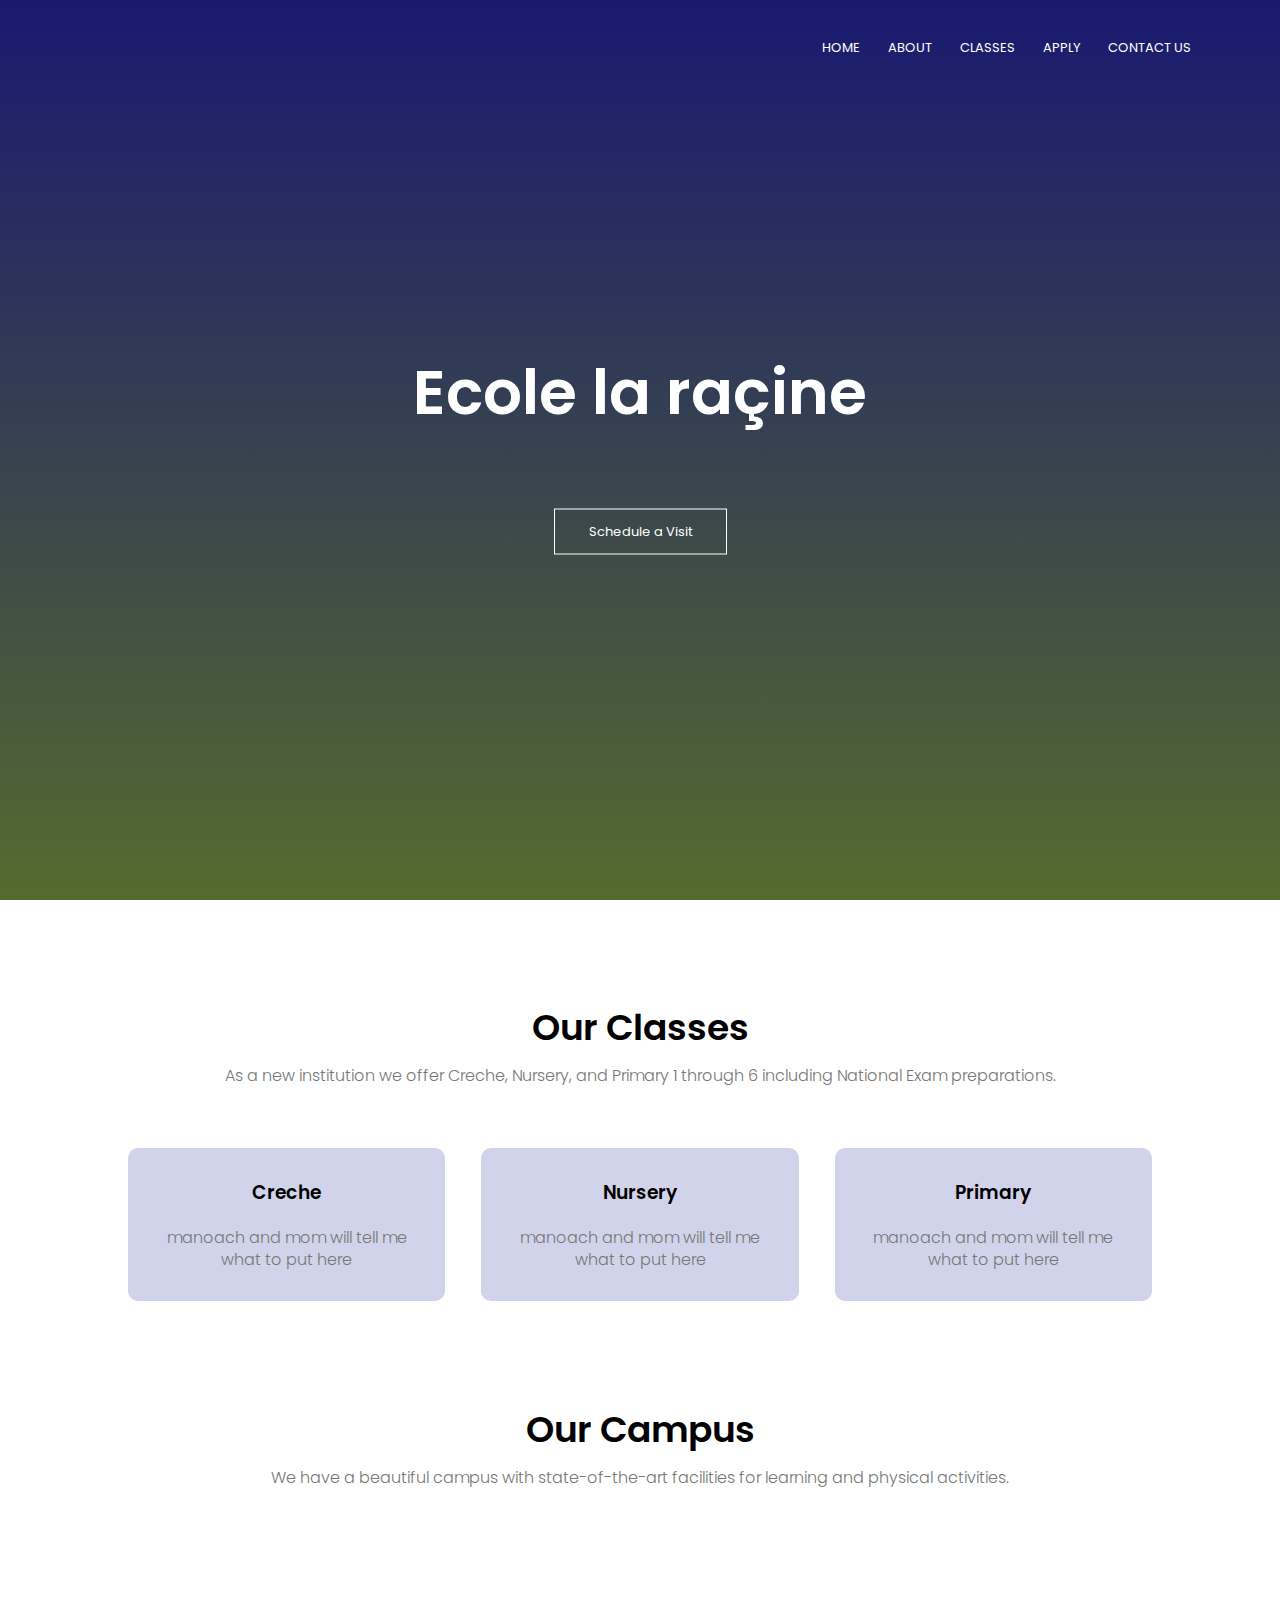
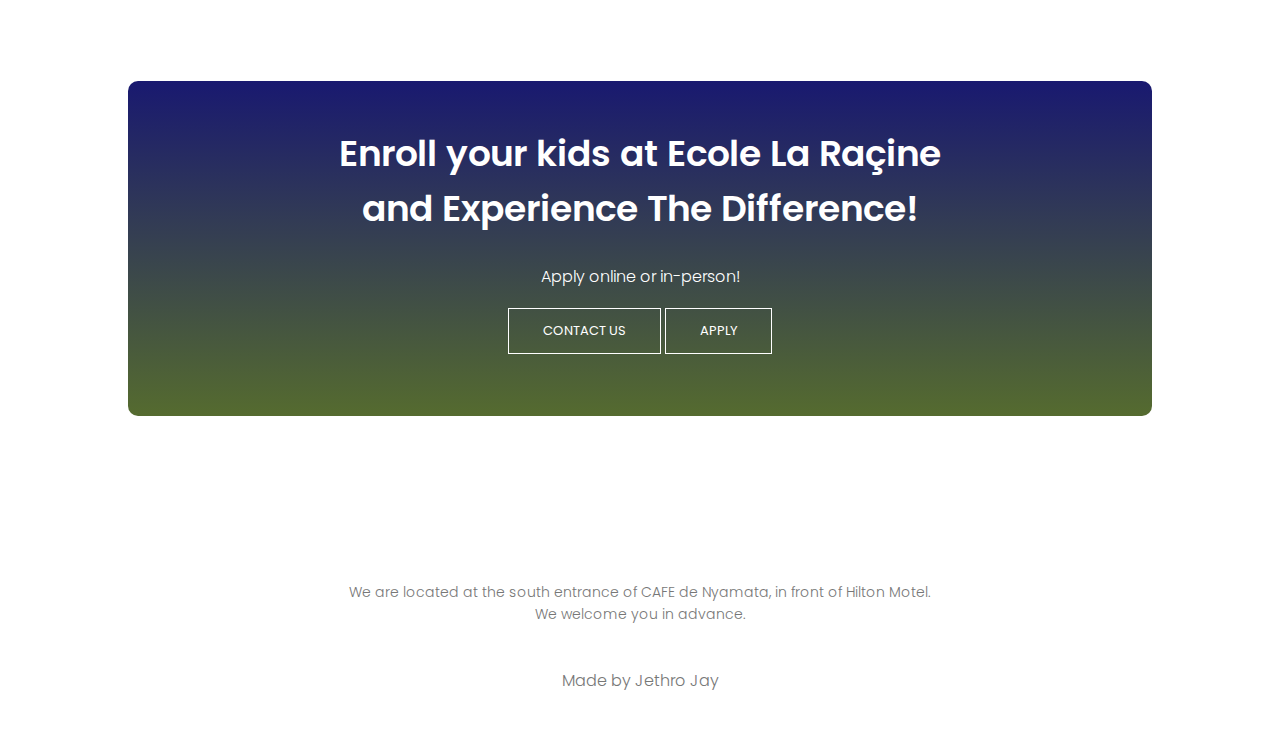
==== index.html @ 0cec6f80 "Changed back to creche" ====
<!DOCTYPE html>
<html lang="en">
<head>
    <meta name="viewport" content="width=device-width, initial-scale=1.0">
    <meta charset="UTF-8">
    <title>Ecole la Racine</title>
    <link rel="stylesheet" href="style.css">
    <link rel="preconnect" href="https://fonts.googleapis.com">
    <link rel="preconnect" href="https://fonts.gstatic.com" crossorigin>
    <link href="https://fonts.googleapis.com/css2?family=Poppins:wght@100;200;300;400;600;700&display=swap" rel="stylesheet">
    <link rel="stylesheet" href="https://cdn.jsdelivr.net/npm/@fortawesome/fontawesome-free@5.15.3/css/fontawesome.min.css">
    <script src="https://kit.fontawesome.com/ba6d022746.js" crossorigin="anonymous"></script>
</head>
<body>
    <section class="header">
        <nav>
            <!-- remember to add logo at img src -->
            <a href="index.html"><img src="" alt=""></a>
            <div class="nav-links" id="navLinks">
                <i class="fas fa-times" onclick="hideMenu()"></i>
                <ul>
                    <li><a href="index.html">HOME</a> </li>
                    <li><a href="about.html">ABOUT</a> </li>
                    <li><a href="classes.html">CLASSES</a> </li>
                    <li><a href="apply.html">APPLY</a> </li>
                    <li><a href="contact.html">CONTACT US</a> </li>
                </ul>
            </div>
            <i class="fas fa-bars" onclick="showMenu()"></i>
        </nav>

        <div class="text-box">
            <h1>Ecole la ra&ccediline</h1>
            <p> </p> <!-- add homepage description-->
            <a href="" class="center-btn">Schedule a Visit</a>
        </div>
    </section>
<!--CLASSES-->
    <section class="classes">
        <h1>Our Classes</h1>
        <p>As a new institution we offer Creche, Nursery, and Primary 1 through 6 including National Exam preparations.</p>

        <div class="row">
            <div class="class-col">
                <h3>Creche</h3>
                <p>manoach and mom will tell me what to put here</p>
            </div>
            <div class="class-col">
                <h3>Nursery</h3>
                <p>manoach and mom will tell me what to put here</p>
            </div>
            <div class="class-col">
                <h3>Primary</h3>
                <p>manoach and mom will tell me what to put here</p>
            </div>
        </div>
    </section>

<!--CAMPUS-->
    <section class="campus">
        <h1>Our Campus</h1>
        <p>We have a beautiful campus with state-of-the-art facilities for learning and physical activities.</p>

        <div class="row">
            <div class="campus-col">
                <img src="">                                <!--add campus images-->
                <div class="layer">
                    <h3></h3>
                </div>
            </div>
            <div class="campus-col">
                <img src="">                                <!--add campus images-->
                <div class="layer">
                    <h3></h3>
                </div>
            </div>
            <div class="campus-col">
                <img src="">                                <!--add campus images-->
                <div class="layer">
                    <h3></h3>
                </div>
            </div>
        </div>
    </section>

<!--Call to action-->
    <section class="cta">
        <h1>Enroll your kids at Ecole La Ra&ccediline<br> and Experience The Difference!</h1>
        <h2>Apply online or in-person!</h2>
        <a href="" class="center-btn">CONTACT US</a>
        <a href="" class="center-btn">APPLY</a>
    </section>

<!--FOOTER-->
    <section class="footer">
        <h4>We are located at the south entrance of CAFE de Nyamata, in front of Hilton Motel.<br>
            We welcome you in advance.</h4>
        <div class="icons">
            <i class="fa fa-facebook"></i>
            <i class="fa fa-instagram"></i>
            <i class="fa fa-twitter"></i>
            <i class="fa fa-linkedin"></i>
        </div>
        <p>Made by Jethro Jay</p>
    </section>

<!--JavaScript for toggle menu-->
    <script>
        var navLinks = document.getElementById("navLinks");

        function showMenu(){
            navLinks.style.right = "0";
        }
        function hideMenu(){
            navLinks.style.right = "-200px";
        }
    </script>
</body>
</html>
---- style.css ----
*{
    margin: 0;
    padding: 0;
    font-family: 'Poppins', sans-serif;
}

.header{
    min-height:100vh;
    width: 100%;
    background-image: linear-gradient(midnightblue,darkolivegreen);
    background-position: center;
    background-size: cover;
    position: relative;
}

nav{
    display: flex;
    padding: 2% 6%;
    justify-content: space-between;
    align-items: center;
}

/* logo styling // save for later*/
.nav img{
    width: 150px;
}
.nav-links{
    flex: 1;
    text-align: right;
}
.nav-links ul li{
    list-style: none;
    display: inline-block;
    padding: 8px 12px;
    position: relative;
}
.nav-links ul li a{
    color: white;
    text-decoration: none;
    font-size: 13px;
}
.nav-links ul li::after{
    content: '';
    width: 0;
    height: 2px;
    background: darkred;
    display: block;
    margin: auto;
    transition: 0.5s;
}
.nav-links ul li:hover::after {
    width: 100%;
}
.text-box{
    width: 90%;
    color: white;
    position: absolute;
    top: 50%;
    left: 50%;
    transform: translate(-50%, -50%);
    text-align: center;
}
.text-box h1{
    font-size: 62px;
}
.text-box p{
    margin: 10px 0 40px;
    font-size: 14px;
    color: white;
}
.center-btn{
    display: inline-block;
    text-decoration: none;
    color: white;
    border: 1px solid white;
    padding: 12px 34px;
    font-size: 13px;
    background: transparent;
    position: relative;
    cursor: pointer;
}
.center-btn:hover{
    border: 1px;
    background: darkred;
    transition: 1s;
}

nav .fas{
    display: none;
}

@media(max-width:700px){
    .text-box h1{
        font-size: 20px;
    }
    .nav-links ul li{
        display: block;
    }
    .nav-links{
        position: fixed;
        background: darkred;
        height: 100vh;
        width: 200px;
        top: 0;
        right: -200px;
        text-align: left;
        z-index: 2;
        transition: 1s;
    }
    nav .fas{
        display: block;
        color: white;
        margin: 10px;
        font-size: 22px;
        cursor: pointer;
    }
    .nav-links ul{
        padding: 30px;
    }
    .nav-links ul li::after{
        background: darkolivegreen;
    }
}


/*classes*/

.classes{
    width: 80%;
    margin: auto;
    text-align: center;
    padding-top: 100px;
}
h1{
    font-size: 36px;
    font-weight: 600;
}
p{
    color: #777;
    font-size: 16px;
    font-weight: 300;
    line-height: 22px;
    padding: 10px;
}

.row{
    margin-top: 5%;
    display: flex;
    justify-content: space-between;
}
.class-col{
    flex-basis: 31%;
    background: rgba(0, 12, 139, 0.18);
    border-radius: 10px;
    margin-bottom: 5%;
    padding: 20px 12px;
    box-sizing: border-box;
    transition: 0.5s;
}
h3{
    text-align: center;
    font-weight: 600;
    margin: 10px 0;
}
.class-col:hover{
    box-shadow: 0 0 20px 0 rgba(255, 2, 2, 0.5);
}
@media(max-width: 700px){
    html, body {overflow-x: hidden;}
    .row{
        flex-direction: column;
    }
}

/*-----Campus------*/
.campus{
    width: 80%;
    margin: auto;
    text-align: center;
    padding-top: 50px;
}
.campus-col{
    flex-basis: 32%;
    border-radius: 10px;
    margin-bottom: 30px;
    position: relative;
    overflow: hidden;
}
.campus-col img{
    width: 100%;
    display: block;
}
.layer{
    background: transparent;
    height: 100%;
    width: 100%;
    position: absolute;
    top: 0;
    left: 0;
    transition: 0.5s;
}
.layer:hover{
    background: rgba(255, 2, 2, 0.5);
}
.layer h3{
    width: 100%;
    font-weight: 500;
    color: white;
    font-size: 26px;
    bottom: 0;
    left: 50%;
    transform: translateX(-50%);
    position: absolute;
    opacity: 0;
    transition: 0.5s;
}
.layer:hover h3{
    bottom: 49%;
    opacity: 1;
}


/*Call to action*/
.cta{
    margin: 100px auto;
    width: 80%;
    height: 15vh;
    background-image: linear-gradient(midnightblue,darkolivegreen);
    background-position: center;
    background-size: cover;
    border-radius: 10px;
    text-align: center;
    padding: 100px 0;
}
.cta h1{
    color: white;
    margin-top: -55px;
    margin-bottom: 30px;
    padding: 0;
}
.cta h2{
    color: white;
    font-size: 16px;
    font-weight: 300;
    line-height: 22px;
    margin-bottom: 2%;
}

@media(max-width: 750px) {
    .cta h1{
        font-size: 24px;
    }
}

/*FOOTER*/
.footer{
    width: 100%;
    text-align: center;
    padding:30px 0;
}
.footer h4{
    color: #777;
    font-size: 14px;
    font-weight: 300;
    line-height: 22px;
    padding: 10px;
    margin-top: 25px;
}
.icons .fa{
    color: darkred;
    margin: 0 15px;
    cursor: pointer;
    padding: 18px 0;
}


/*About Us page*/
.sub-header{
    height: 50vh;
    width: 100%;
    background-image: linear-gradient(midnightblue,darkolivegreen);
    background-position: center;
    background-size: cover;
    text-align: center;
    color: white;
}
.sub-header h1{
    margin-top: 100px;
}

.about-us{
    width: 80%;
    margin: auto;
    padding-top: 80px;
    padding-bottom: 50px;
}

.about-col{
    flex-basis: 48%;
    padding: 30px 2px;
}
.about-col img{
    width: 100%;
}
.about-col h1{
    margin-top: -100px;
    padding-top: 0;
}
.about-col h3{
    text-align: left;
    text-decoration: underline;
}
.about-col p{
    padding: 15px 0 25px;
}

.red-btn{
    border: 1px solid darkred;
    background: transparent;
    color: darkred;
    margin-top: 20px;
}
.red-btn:hover{
    color: white;
}
.core-val {
    margin-left: 20px;
    color: #777777;
}
.core-val h3{
    margin-left: -18px;
}

/*Apply page*/

.container{
    max-width: 700px;
    width: 80%;
    background-color: #fff;
    padding: 25px 30px;
    border-radius: 5px;
    box-shadow: 0 5px 10px rgba(0,0,0,0.15);
    margin-left: 25%;
    margin-top: 20px;
}
.container .title{
    font-size: 25px;
    font-weight: 500;
    position: relative;
}
.container .title::before{
    content: "";
    position: absolute;
    left: 0;
    bottom: 0;
    height: 3px;
    width: 30px;
    border-radius: 5px;
    background: linear-gradient(135deg, midnightblue,darkolivegreen);
}
.content form .user-details{
    display: flex;
    flex-wrap: wrap;
    justify-content: space-between;
    margin: 20px 0 12px 0;
}
form .user-details .input-box{
    margin-bottom: 15px;
    width: calc(100% / 2 - 20px);
}
form .input-box span.details{
    display: block;
    font-weight: 500;
    margin-bottom: 5px;
}
.user-details .input-box input{
    height: 45px;
    width: 100%;
    outline: none;
    font-size: 16px;
    border-radius: 5px;
    padding-left: 15px;
    border: 1px solid #ccc;
    border-bottom-width: 2px;
    transition: all 0.3s ease;
}
.user-details .input-box input:focus,
.user-details .input-box input:valid{
    border-color: #9b59b6;
}
form .gender-details .gender-title{
    font-size: 20px;
    font-weight: 500;
}
form .category{
    display: flex;
    width: 80%;
    margin: 14px 0 ;
    justify-content: space-between;
}
form .category label{
    display: flex;
    align-items: center;
    cursor: pointer;
}
form .category label .dot{
    height: 18px;
    width: 18px;
    border-radius: 50%;
    margin-right: 10px;
    background: #d9d9d9;
    border: 5px solid transparent;
    transition: all 0.3s ease;
}
#dot-1:checked ~ .category label .one,
#dot-2:checked ~ .category label .two,
#dot-3:checked ~ .category label .three{
    background: #9b59b6;
    border-color: #d9d9d9;
}
form input[type="radio"]{
    display: none;
}
form .button{
    height: 45px;
    margin: 35px 0
}
form .button input{
    height: 100%;
    width: 100%;
    border-radius: 5px;
    border: none;
    color: #fff;
    font-size: 18px;
    font-weight: 500;
    letter-spacing: 1px;
    cursor: pointer;
    transition: all 0.3s ease;
    background: linear-gradient(135deg, midnightblue,darkolivegreen);
}
form .button input:hover{
    /* transform: scale(0.99); */
    background: linear-gradient(-135deg, midnightblue,darkolivegreen);
}
@media(max-width: 1000px){
    .container{
        width: 100%;
        margin: auto;
        position: center;
    }
    form .user-details .input-box{
        margin-bottom: 15px;
        width: 80%;
    }
    form .category{
        width: 80%;
    }
    .content form .user-details{
        max-height: 300px;
        overflow-y: scroll;
    }
    .user-details::-webkit-scrollbar{
        width: 5px;
    }
    html, body {overflow-x: hidden;}
}
@media(max-width: 750px){
    .container .content .category{
        flex-direction: column;
        margin: auto;
    }
    html, body {overflow-x: hidden;}
}



/*contact us page*/
.location{
    width: 80%;
    margin: auto;
    padding: 80px 0;
}

.location iframe{
    width: 100%;
}

.contact-us{
    width: 80%;
    margin: auto;
}
.contact-col{
    flex-basis: 48%;
    margin-bottom: 30px;
}
.contact-col div{
    display: flex;
    align-items: center;
    margin-bottom: 40px;
}
.contact-col div .fa{
    font-size: 28px;
    color: darkred;
    margin: 10px;
    margin-right: 30px;
}
.contact-col div p{
    padding: 0;
}
.contact-col div h5{
    font-size: 20px;
    margin-bottom: 5px;
    color: #555;
    font-weight: 400;
}

.contact-col input, .contact-col textarea{
    width: 100%;
    padding: 15px;
    margin-bottom: 17px;
    outline: none;
    border: 1px solid #ccc;
    box-sizing: border-box;
}
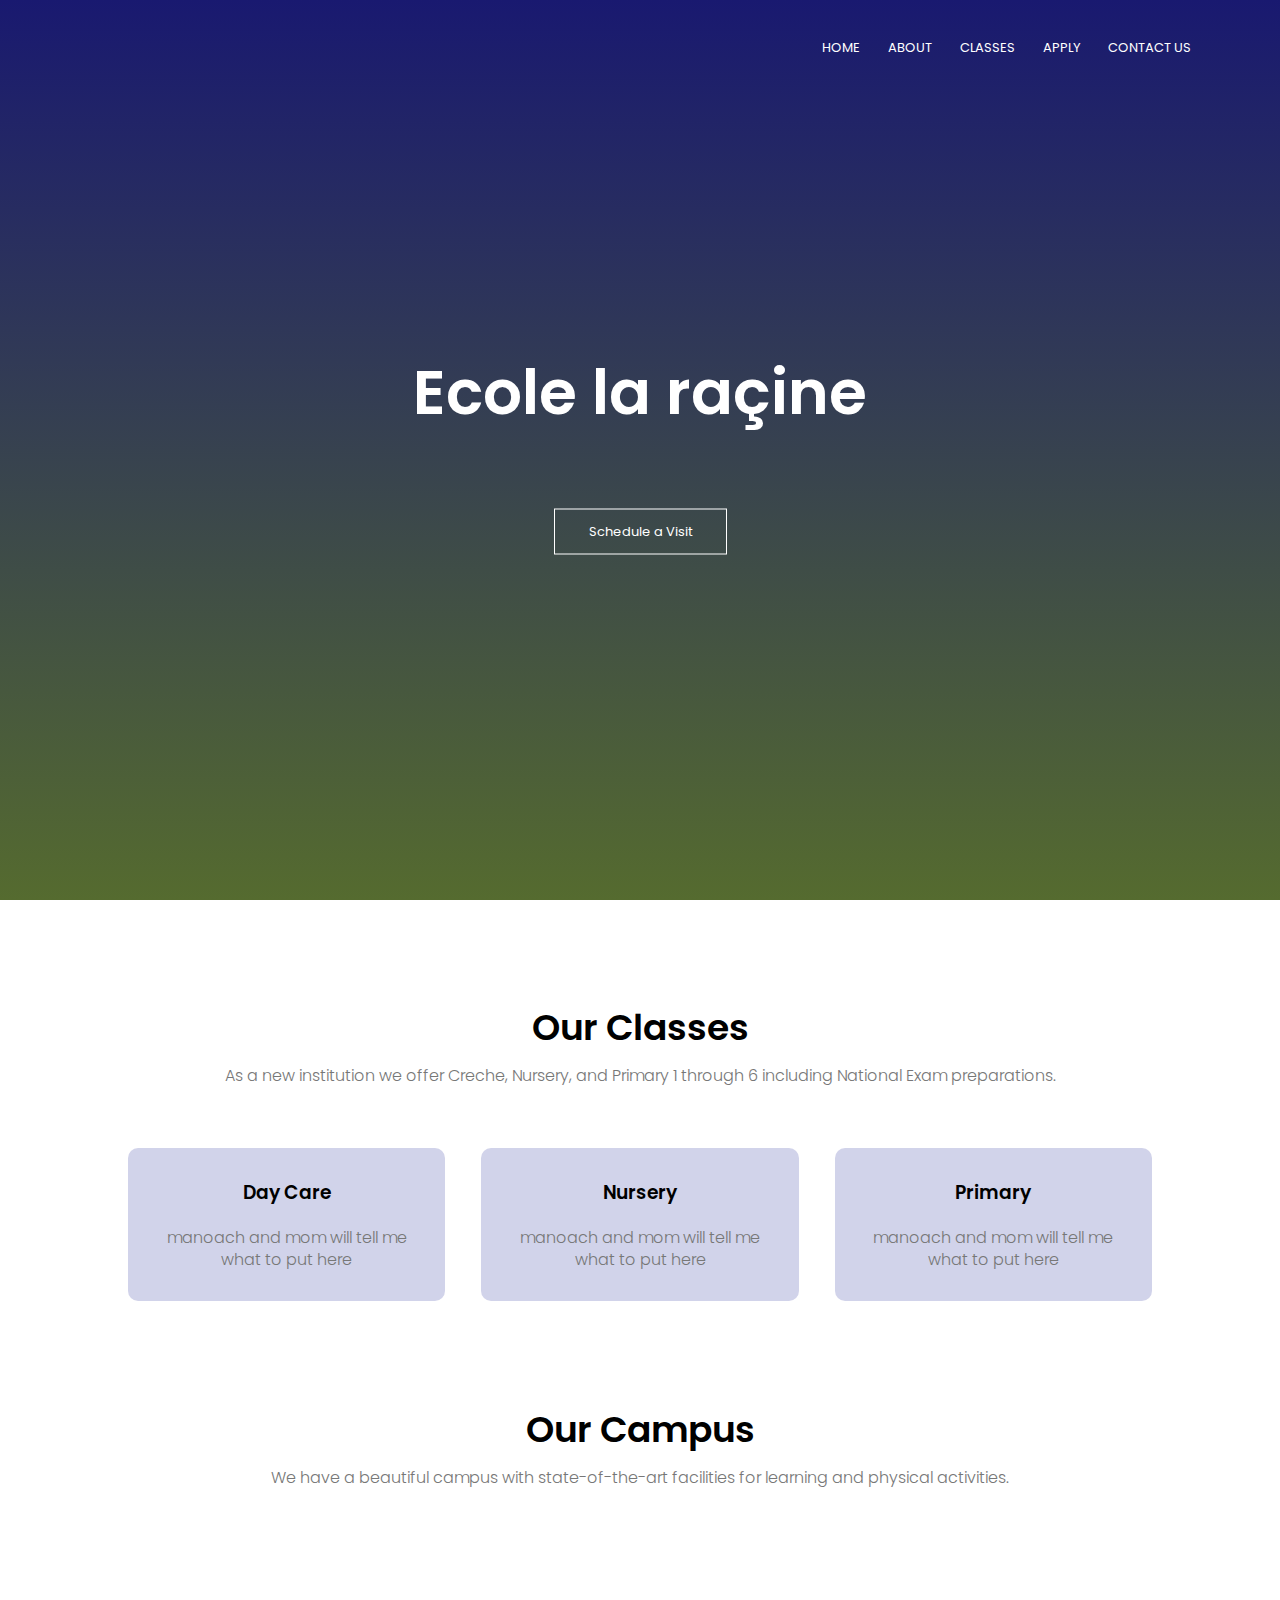
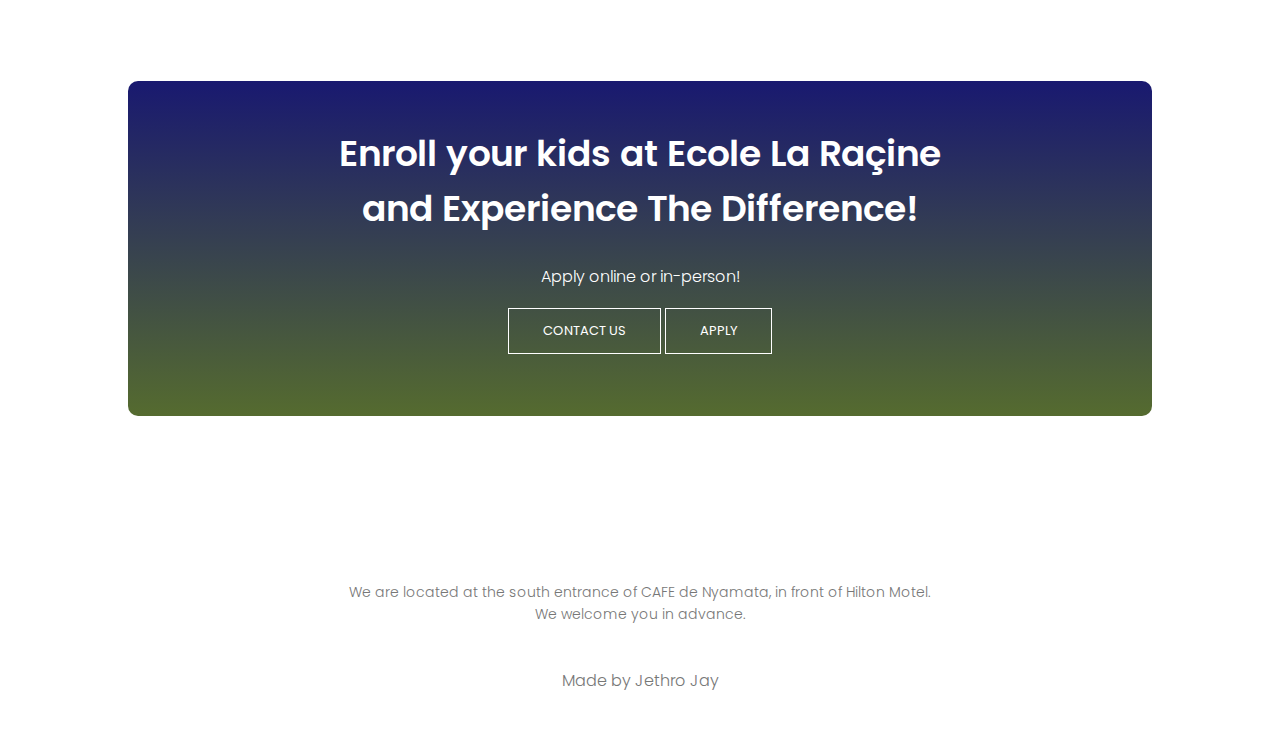
==== commit 6473b777: "Changed creche to day care" ====
--- a/index.html
+++ b/index.html
@@ -42,7 +42,7 @@
 
         <div class="row">
             <div class="class-col">
-                <h3>Creche</h3>
+                <h3>Day Care</h3>
                 <p>manoach and mom will tell me what to put here</p>
             </div>
             <div class="class-col">
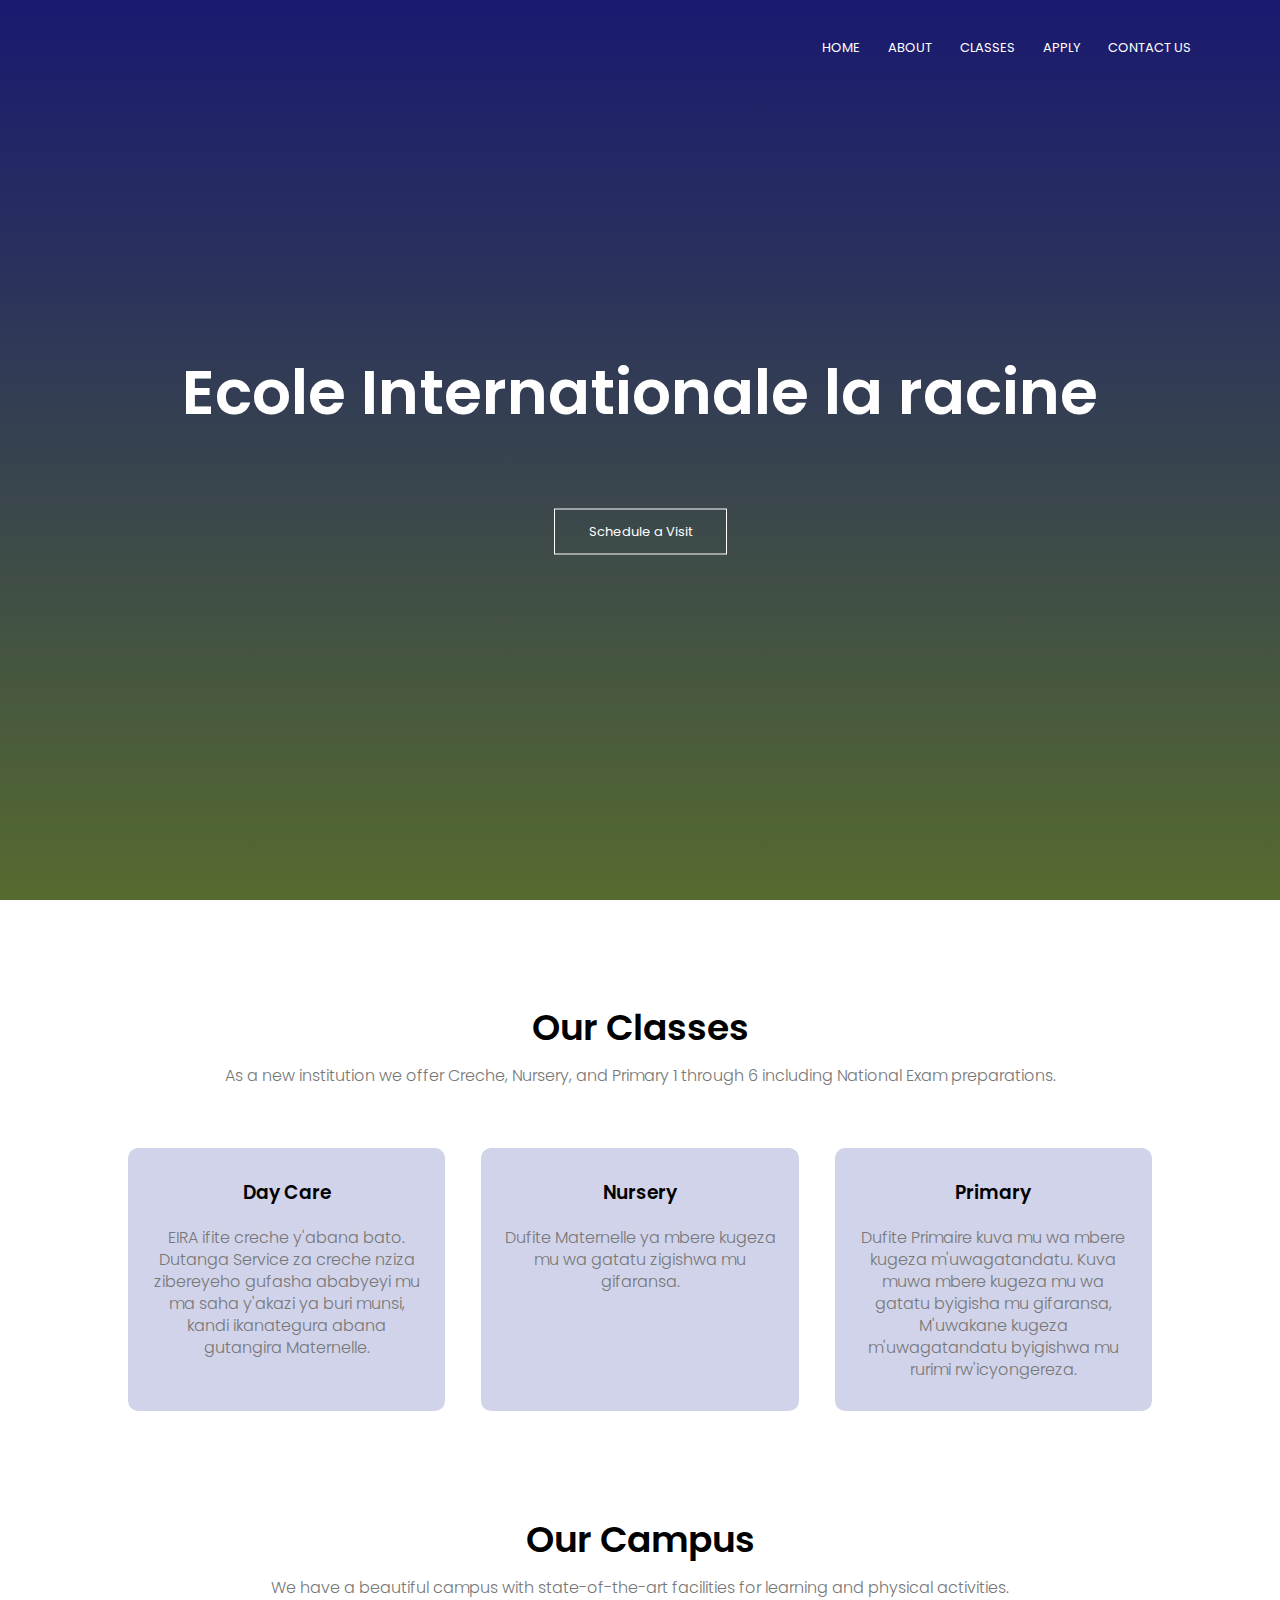
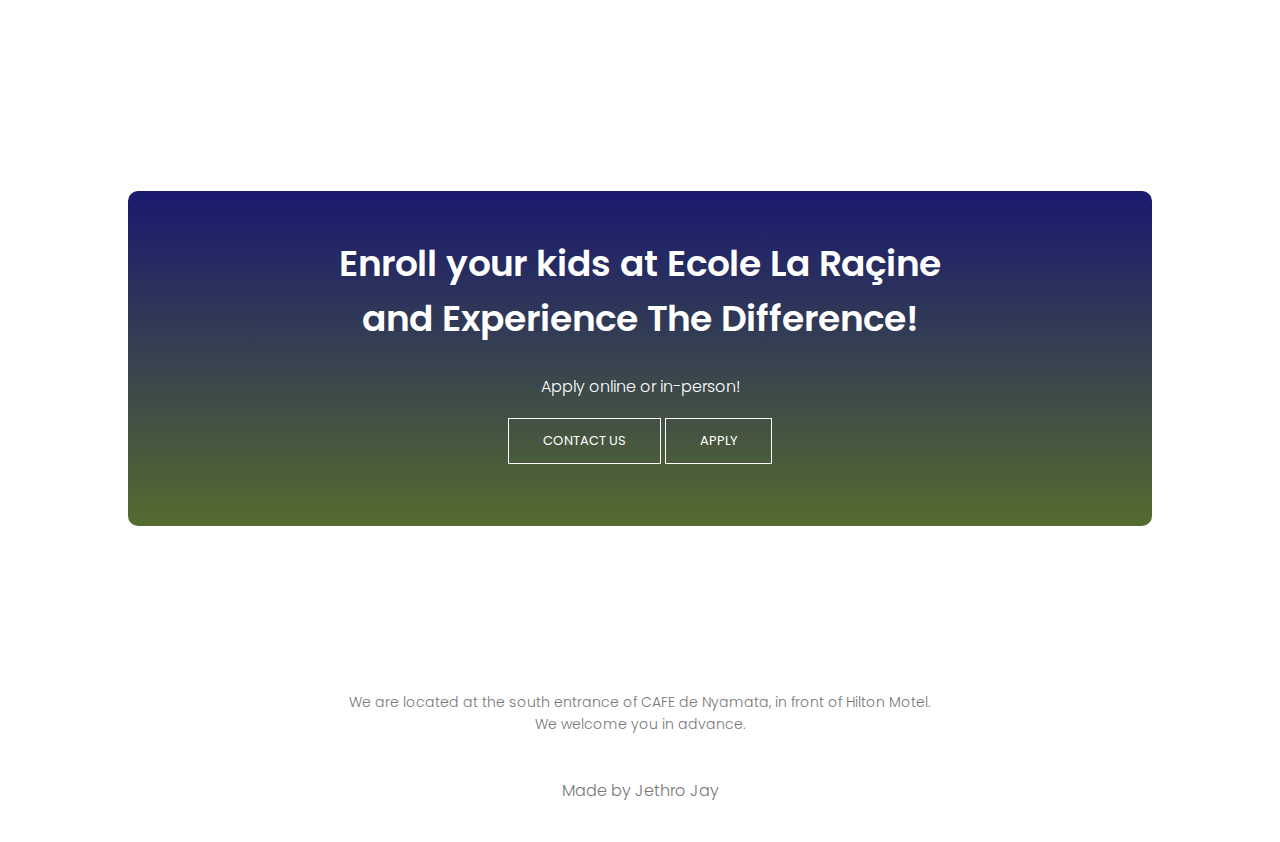
==== commit e256cae4: "change title" ====
--- a/index.html
+++ b/index.html
@@ -30,7 +30,7 @@
         </nav>
 
         <div class="text-box">
-            <h1>Ecole la ra&ccediline</h1>
+            <h1>Ecole Internationale la racine</h1>
             <p> </p> <!-- add homepage description-->
             <a href="" class="center-btn">Schedule a Visit</a>
         </div>
@@ -43,15 +43,15 @@
         <div class="row">
             <div class="class-col">
                 <h3>Day Care</h3>
-                <p>manoach and mom will tell me what to put here</p>
+                <p>EIRA ifite creche y'abana bato. Dutanga Service za creche nziza zibereyeho gufasha ababyeyi mu ma saha y'akazi ya buri munsi, kandi ikanategura abana gutangira Maternelle.</p>
             </div>
             <div class="class-col">
                 <h3>Nursery</h3>
-                <p>manoach and mom will tell me what to put here</p>
+                <p>Dufite Maternelle ya mbere kugeza mu wa gatatu zigishwa mu gifaransa.</p>
             </div>
             <div class="class-col">
                 <h3>Primary</h3>
-                <p>manoach and mom will tell me what to put here</p>
+                <p>Dufite Primaire kuva mu wa mbere kugeza m'uwagatandatu. Kuva muwa mbere kugeza mu wa gatatu byigisha mu gifaransa, M'uwakane kugeza m'uwagatandatu byigishwa mu rurimi rw'icyongereza.</p>
             </div>
         </div>
     </section>
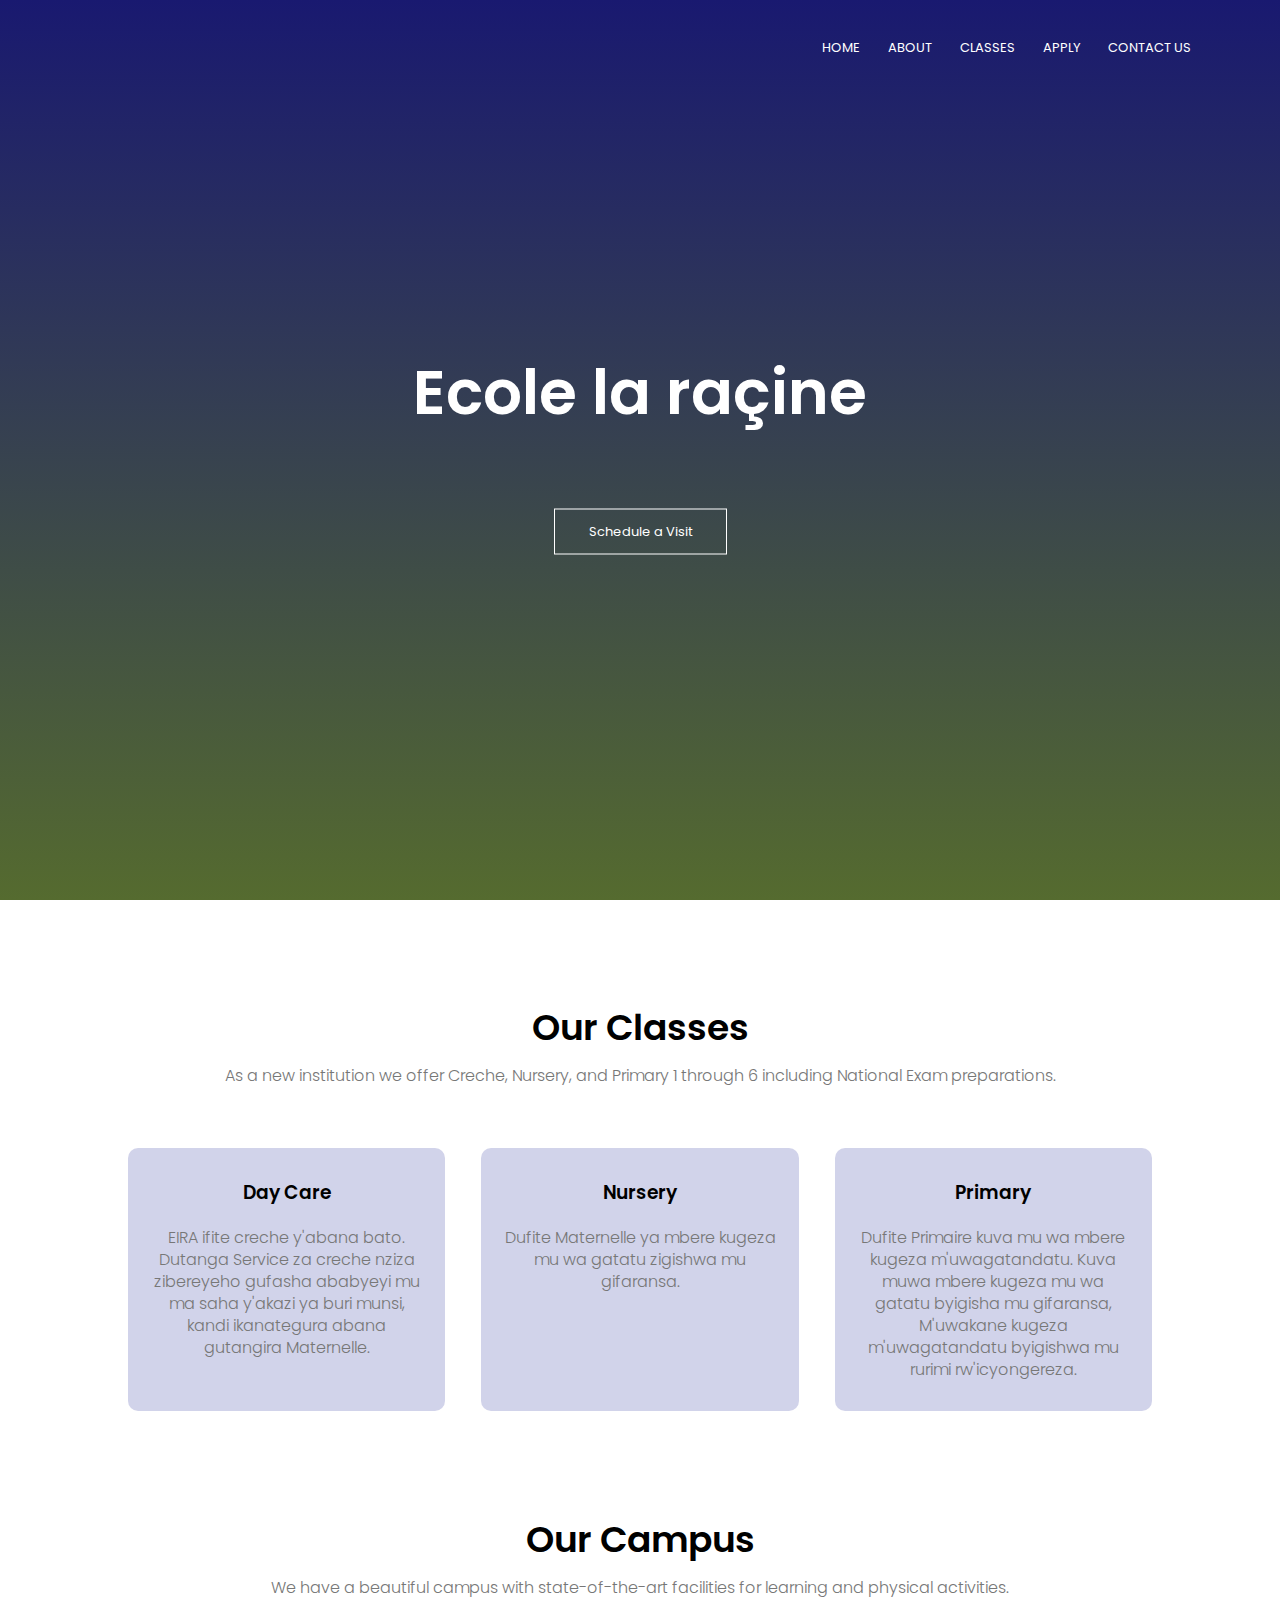
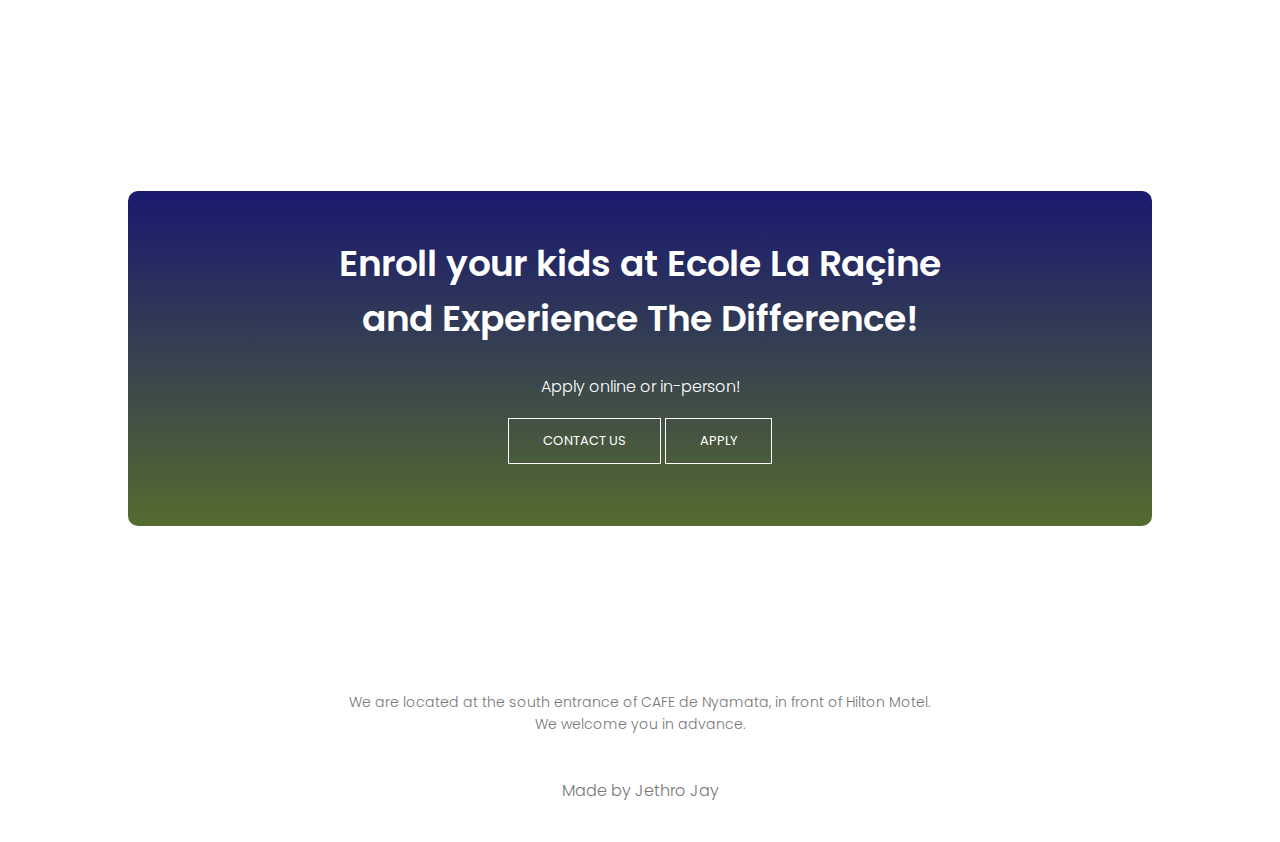
==== commit edb46281: "inputting class information" ====
--- a/index.html
+++ b/index.html
@@ -30,7 +30,7 @@
         </nav>
 
         <div class="text-box">
-            <h1>Ecole Internationale la racine</h1>
+            <h1>Ecole la ra&ccediline</h1>
             <p> </p> <!-- add homepage description-->
             <a href="" class="center-btn">Schedule a Visit</a>
         </div>
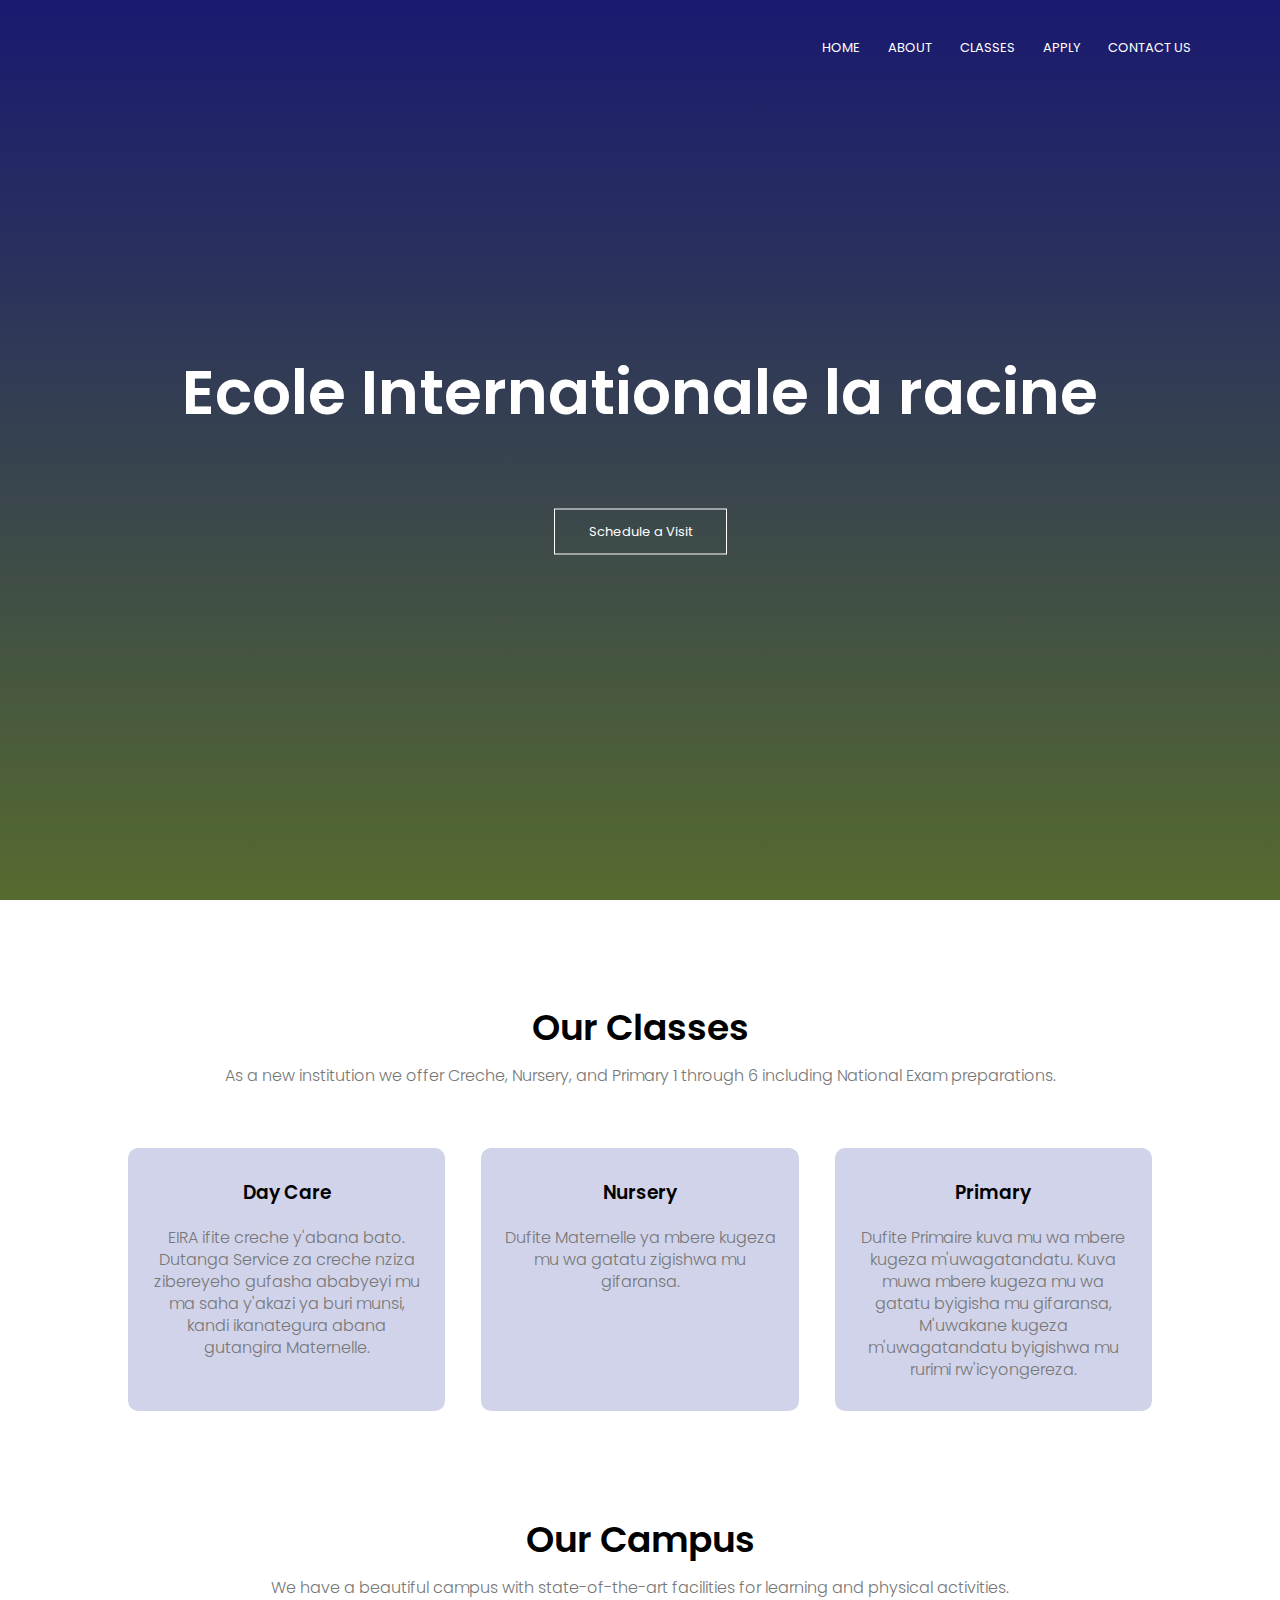
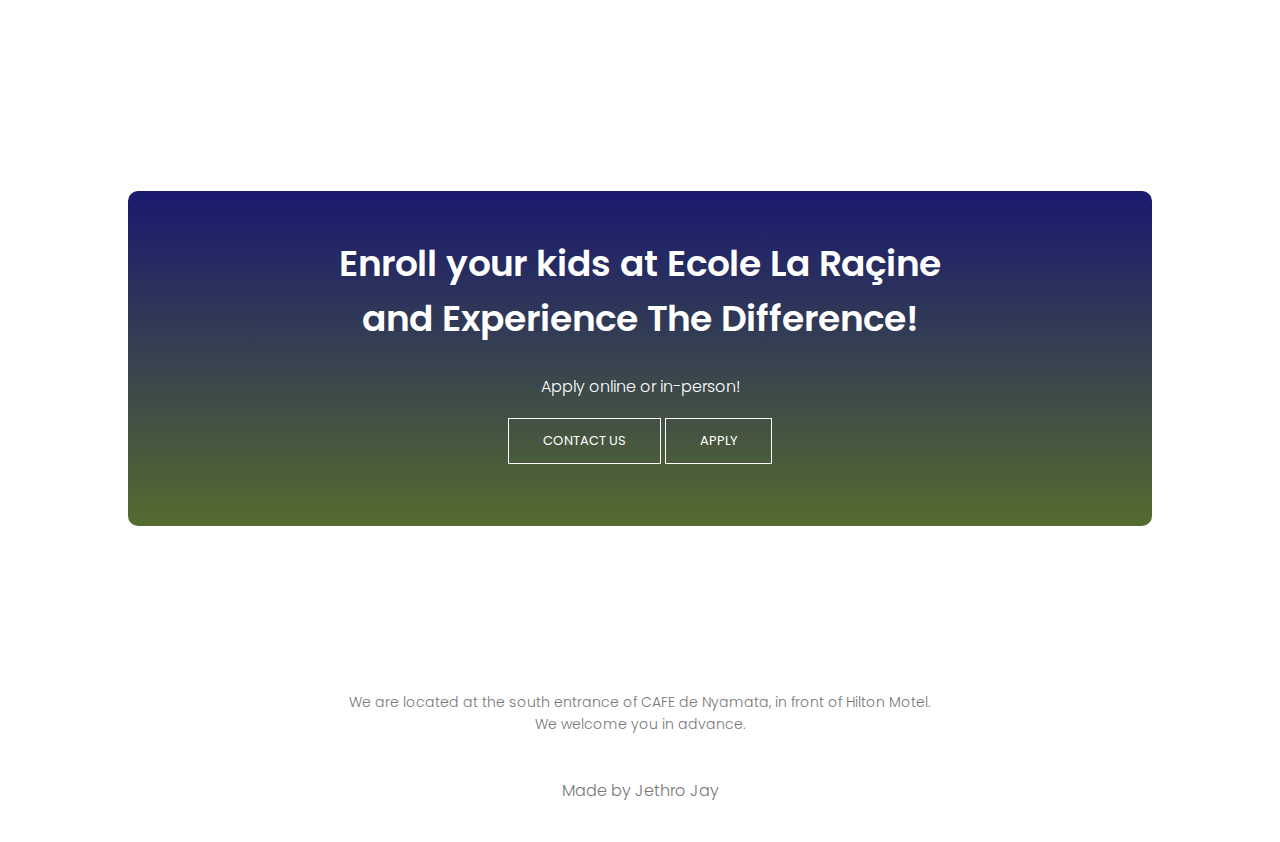
==== commit aea09d18: "add button references, php text structuring" ====
--- a/index.html
+++ b/index.html
@@ -30,9 +30,9 @@
         </nav>
 
         <div class="text-box">
-            <h1>Ecole la ra&ccediline</h1>
+            <h1>Ecole Internationale la racine</h1>
             <p> </p> <!-- add homepage description-->
-            <a href="" class="center-btn">Schedule a Visit</a>
+            <a href="contact.html" class="center-btn">Schedule a Visit</a>
         </div>
     </section>
 <!--CLASSES-->
@@ -87,8 +87,8 @@
     <section class="cta">
         <h1>Enroll your kids at Ecole La Ra&ccediline<br> and Experience The Difference!</h1>
         <h2>Apply online or in-person!</h2>
-        <a href="" class="center-btn">CONTACT US</a>
-        <a href="" class="center-btn">APPLY</a>
+        <a href="contact.html" class="center-btn">CONTACT US</a>
+        <a href="apply.html" class="center-btn">APPLY</a>
     </section>
 
 <!--FOOTER-->
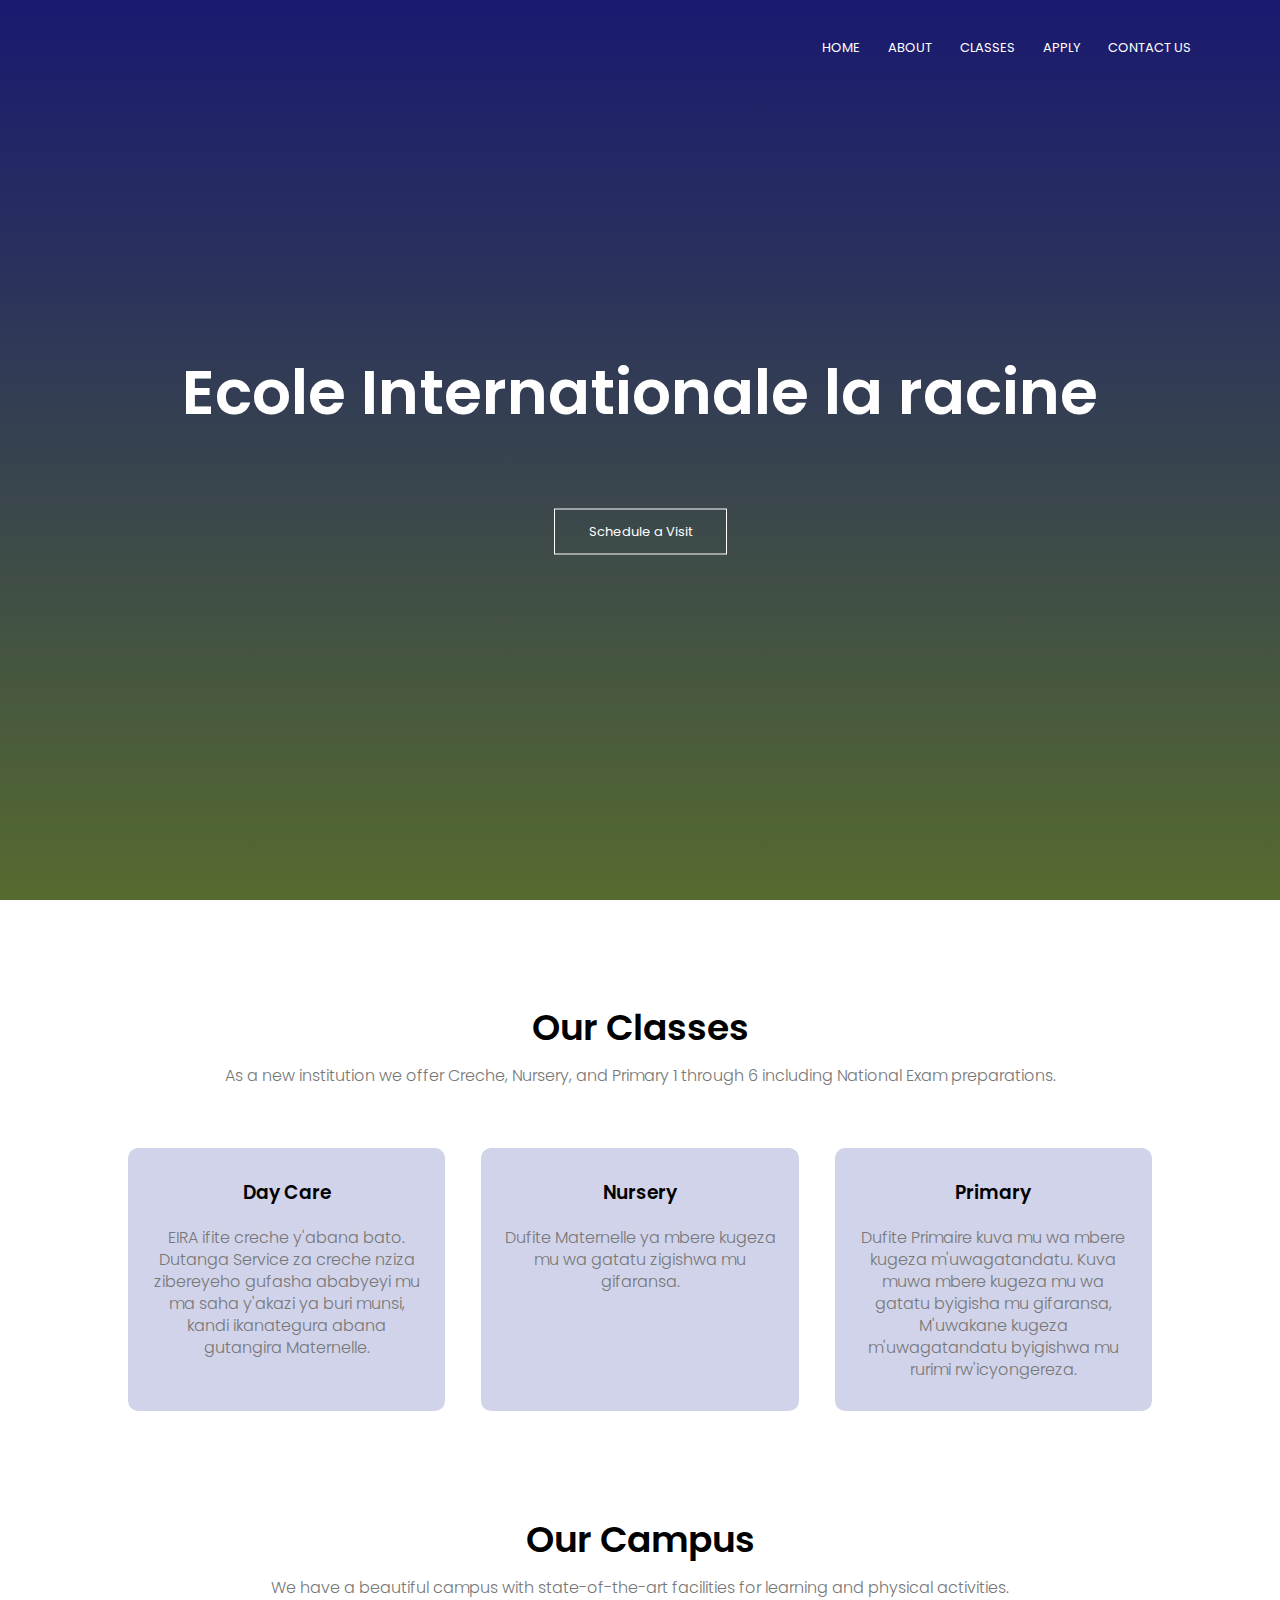
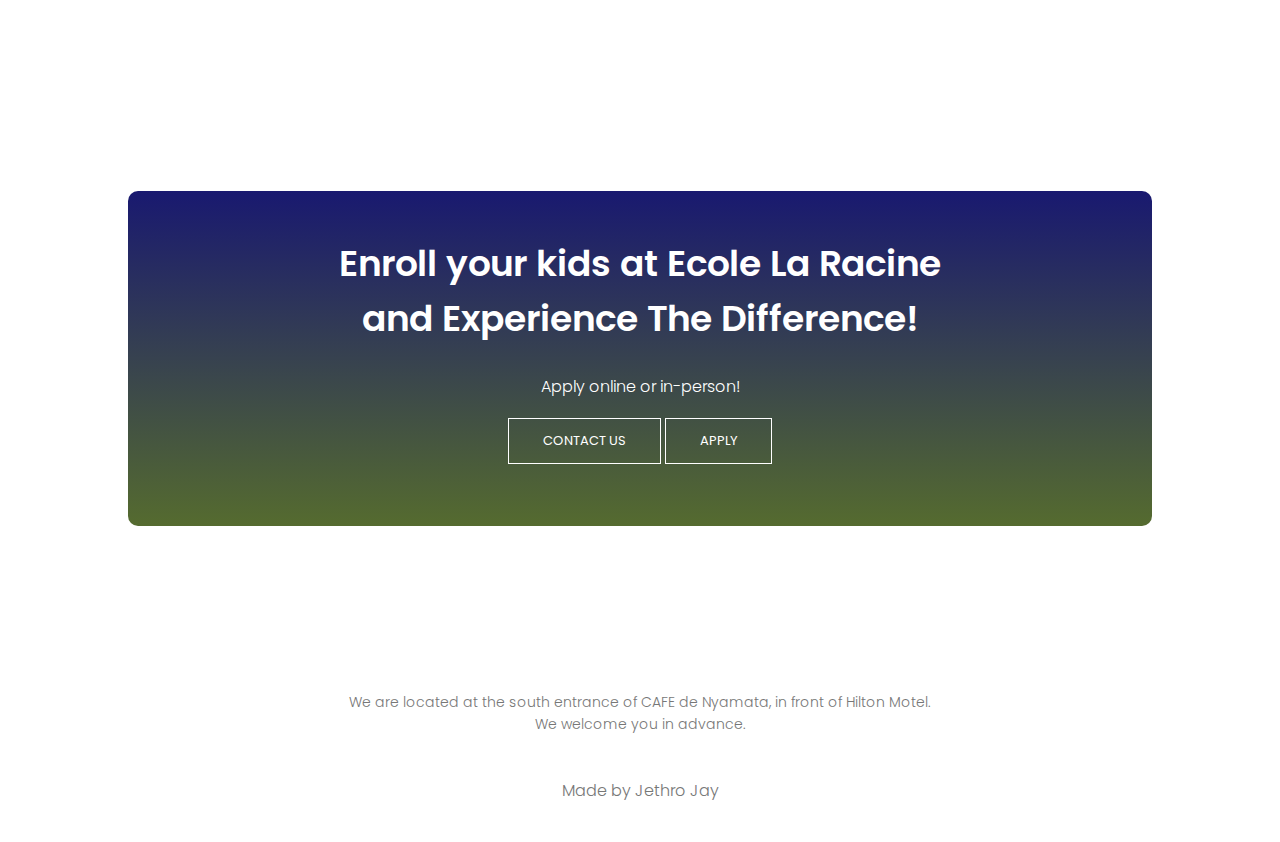
==== commit 0cfbd8e9: "removed accent" ====
--- a/index.html
+++ b/index.html
@@ -85,7 +85,7 @@
 
 <!--Call to action-->
     <section class="cta">
-        <h1>Enroll your kids at Ecole La Ra&ccediline<br> and Experience The Difference!</h1>
+        <h1>Enroll your kids at Ecole La Racine<br> and Experience The Difference!</h1>
         <h2>Apply online or in-person!</h2>
         <a href="contact.html" class="center-btn">CONTACT US</a>
         <a href="apply.html" class="center-btn">APPLY</a>
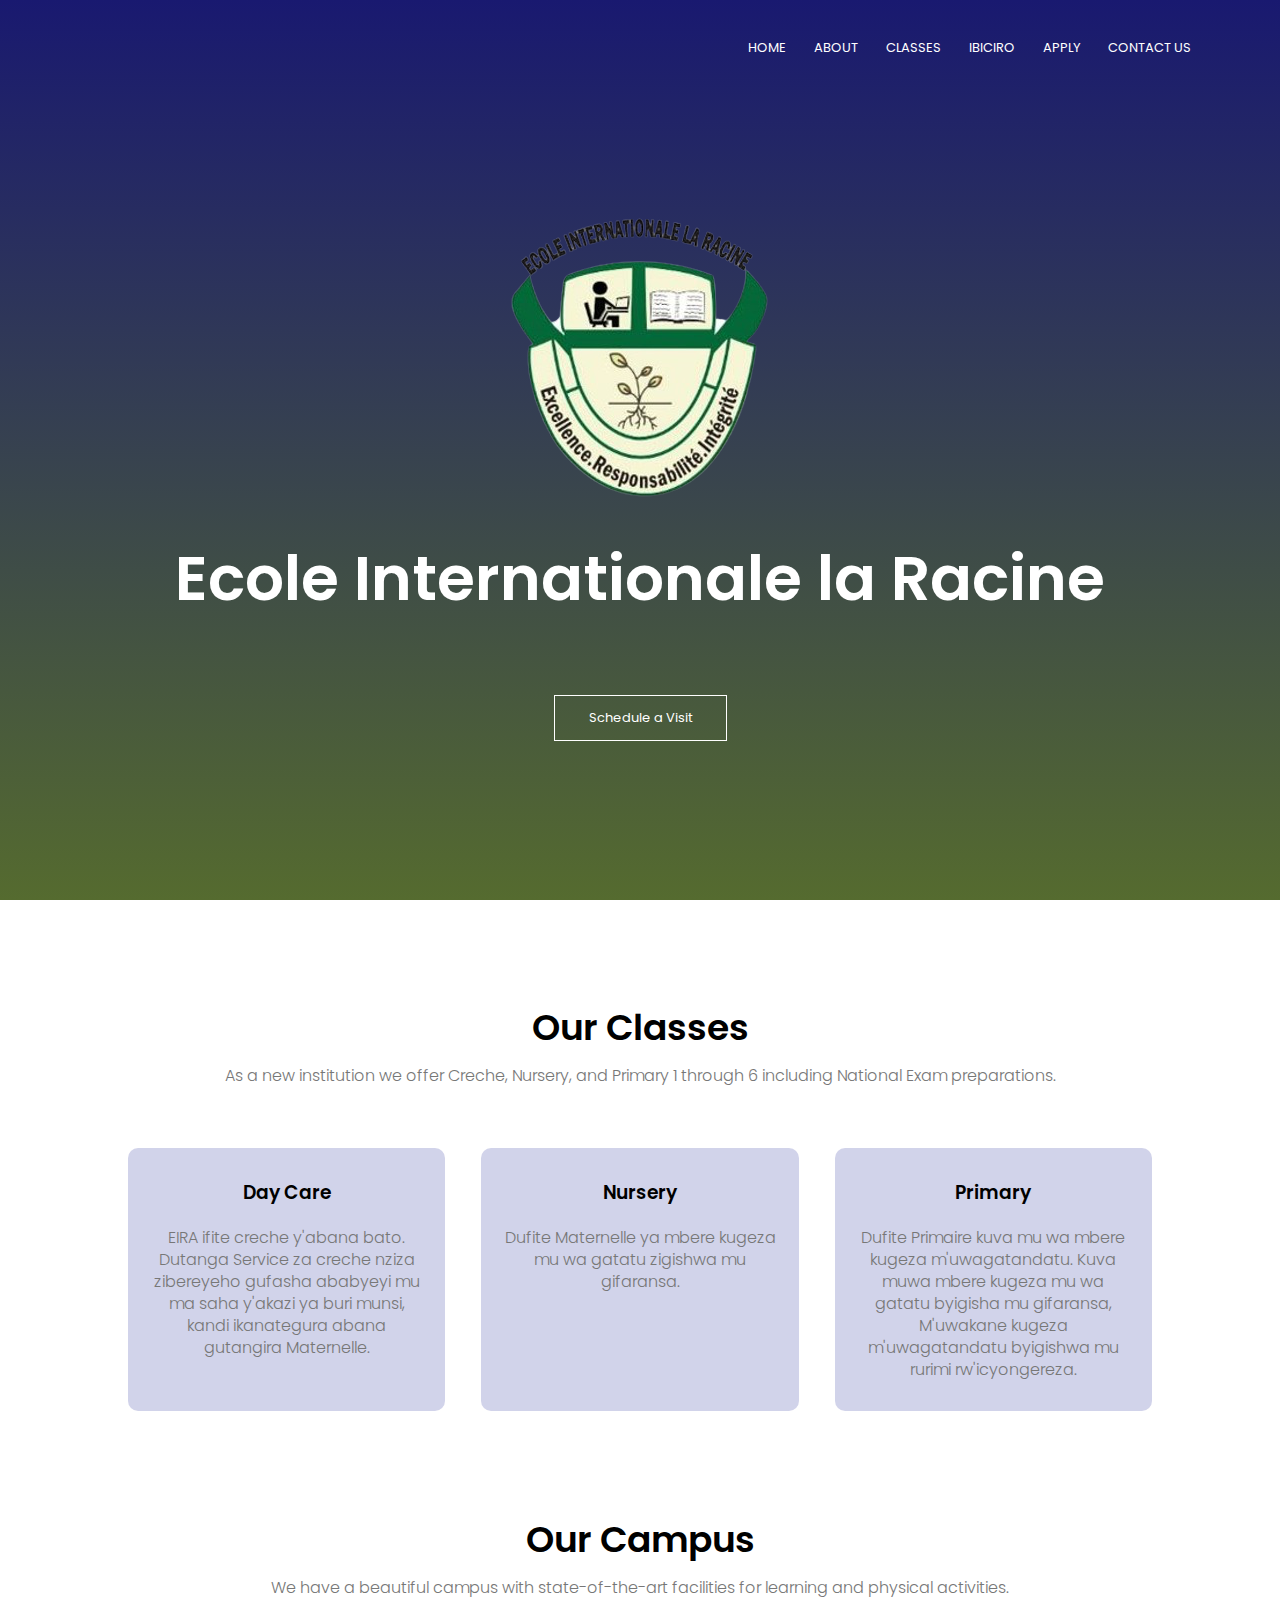
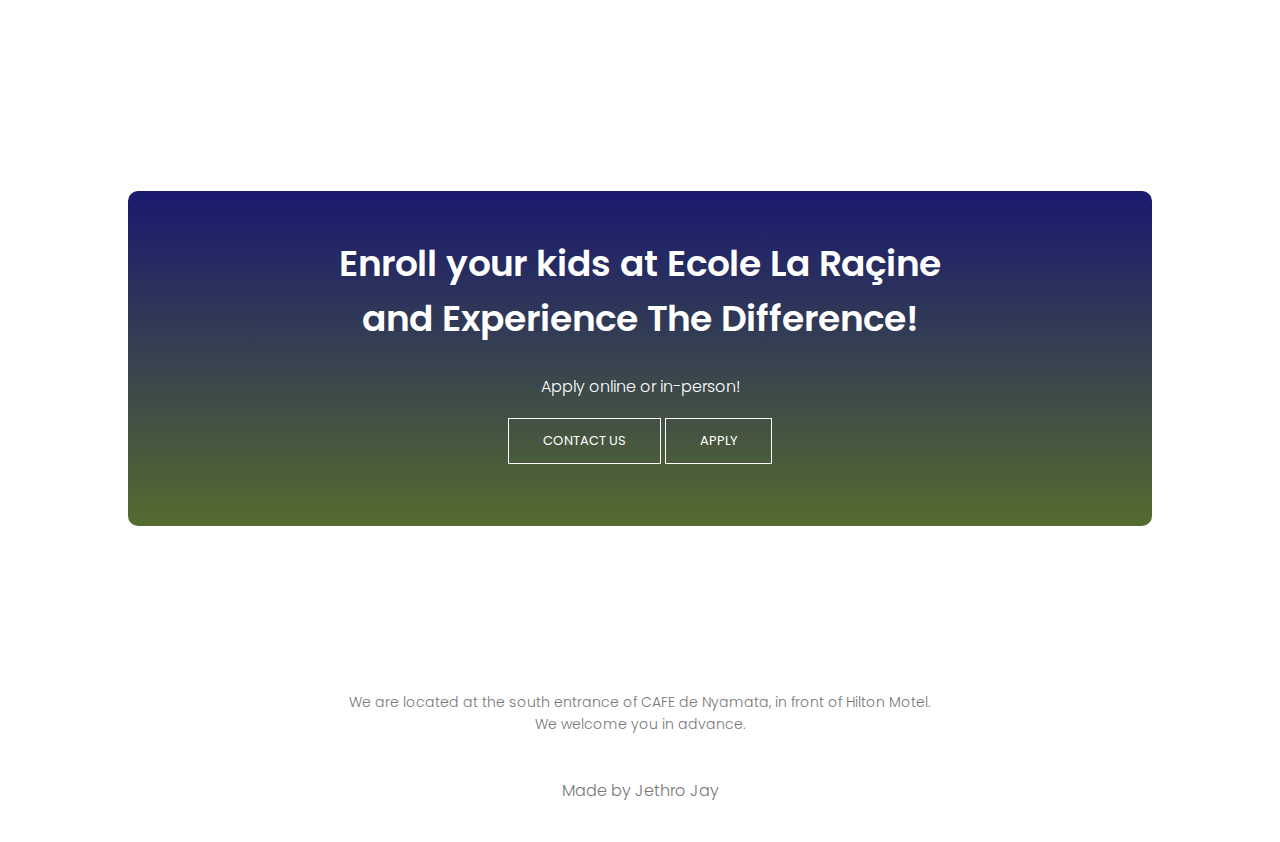
==== commit c599d808: "added prices page, added logo" ====
--- a/index.html
+++ b/index.html
@@ -22,6 +22,7 @@
                     <li><a href="index.html">HOME</a> </li>
                     <li><a href="about.html">ABOUT</a> </li>
                     <li><a href="classes.html">CLASSES</a> </li>
+                    <li><a href="prices.html">IBICIRO</a> </li>
                     <li><a href="apply.html">APPLY</a> </li>
                     <li><a href="contact.html">CONTACT US</a> </li>
                 </ul>
@@ -30,7 +31,8 @@
         </nav>
 
         <div class="text-box">
-            <h1>Ecole Internationale la racine</h1>
+            <img src="photos/logo.png" alt="logo">
+            <h1>Ecole Internationale la Racine</h1>
             <p> </p> <!-- add homepage description-->
             <a href="contact.html" class="center-btn">Schedule a Visit</a>
         </div>
@@ -85,7 +87,7 @@
 
 <!--Call to action-->
     <section class="cta">
-        <h1>Enroll your kids at Ecole La Racine<br> and Experience The Difference!</h1>
+        <h1>Enroll your kids at Ecole La Ra&ccediline<br> and Experience The Difference!</h1>
         <h2>Apply online or in-person!</h2>
         <a href="contact.html" class="center-btn">CONTACT US</a>
         <a href="apply.html" class="center-btn">APPLY</a>
--- a/style.css
+++ b/style.css
@@ -523,12 +523,29 @@
     box-sizing: border-box;
 }
 
-
-
-
-
-
-
-
-
-
+table{
+    table-layout: fixed;
+    margin-top: 20px;
+    position: center;
+    border-collapse: collapse;
+    border: 5px solid white;
+    overflow-y:scroll;
+    height:250px;
+    word-wrap: anywhere;
+    font-size: 12px;
+}
+table td{
+    color: #cccccc;
+}
+table p{
+    color: #cccccc;
+    font-size: 13px;
+}
+
+
+
+
+
+
+
+
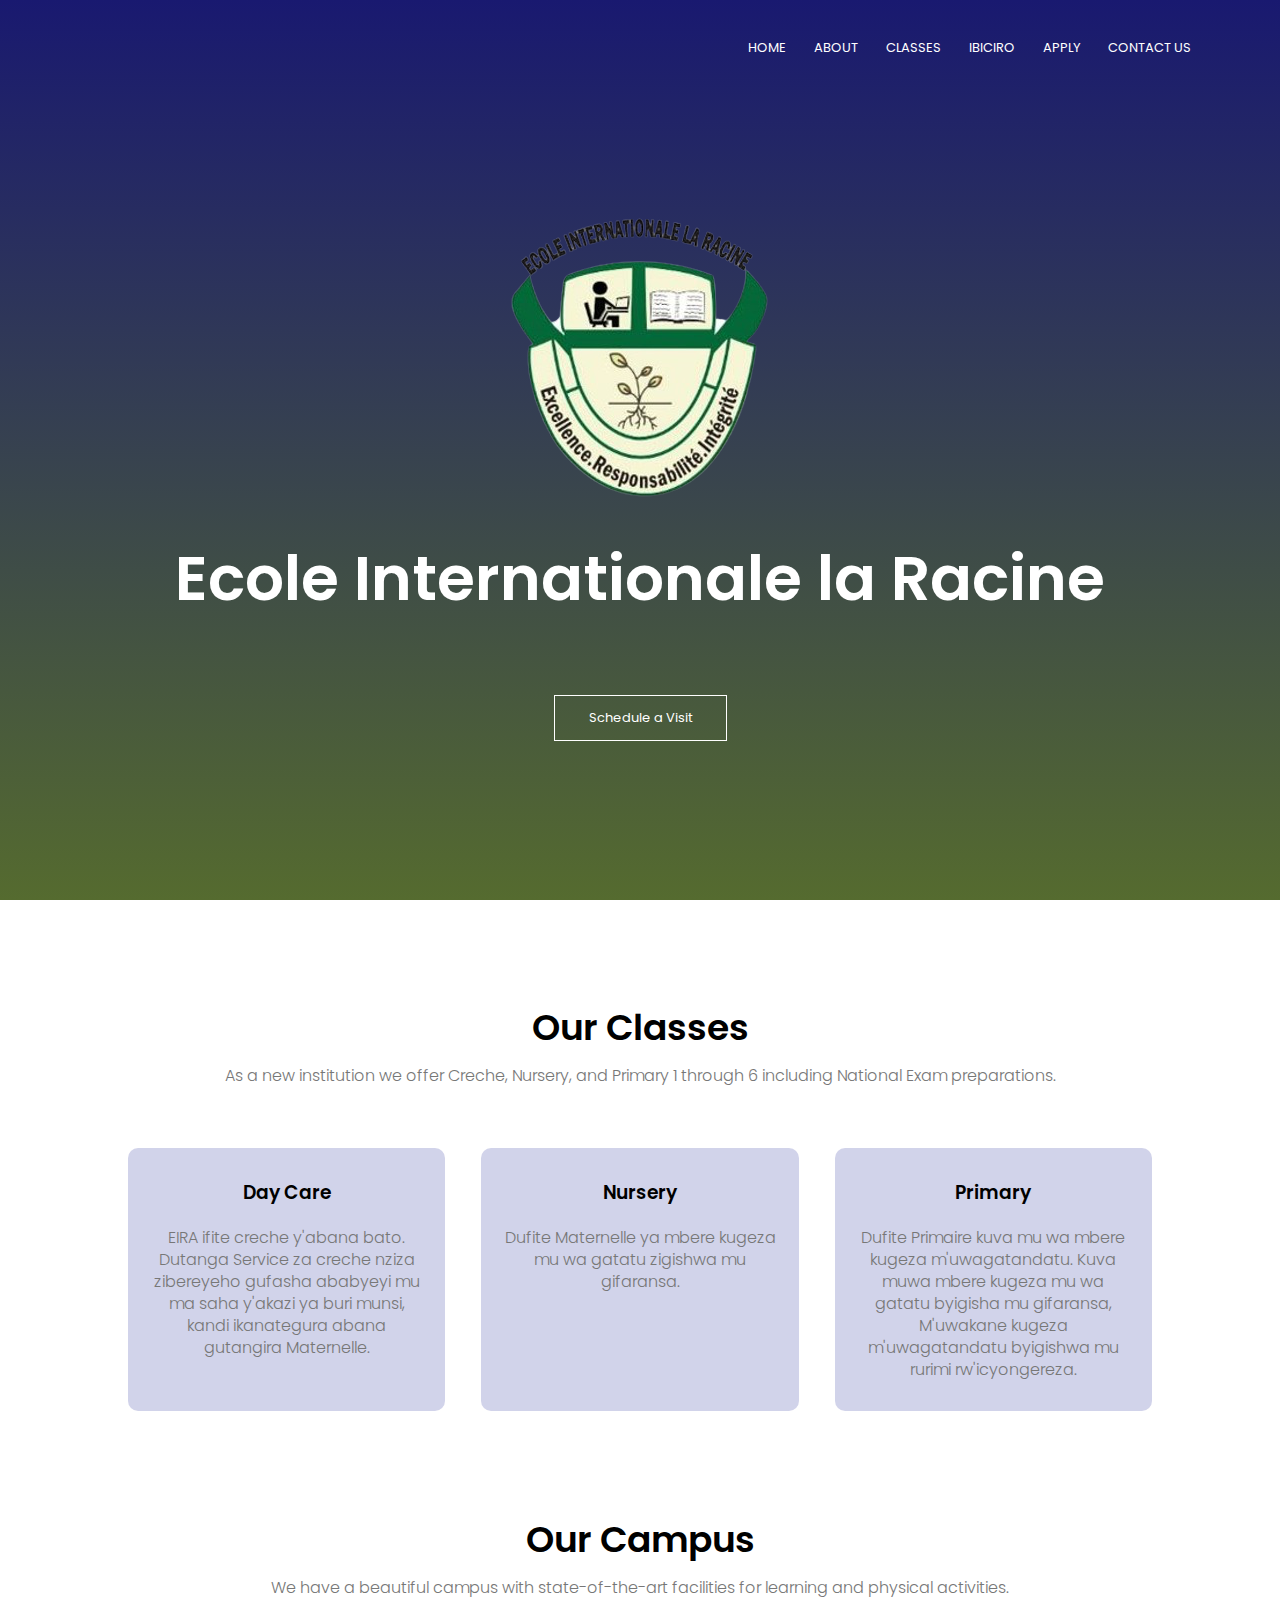
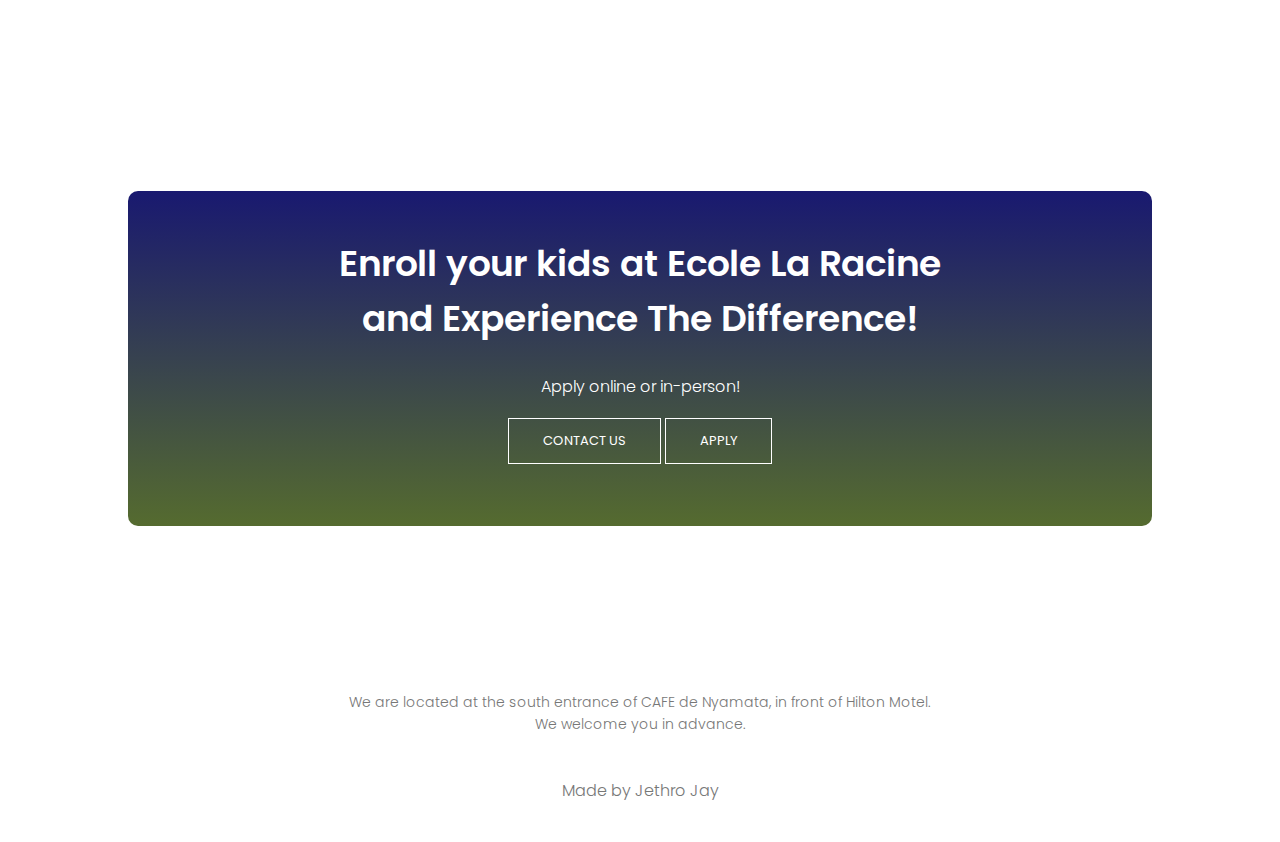
==== commit f44b0f0f: "Merge branch 'master' of https://github.com/jethrobizumuremyi/ecolelaracine" ====
--- a/index.html
+++ b/index.html
@@ -87,7 +87,7 @@
 
 <!--Call to action-->
     <section class="cta">
-        <h1>Enroll your kids at Ecole La Ra&ccediline<br> and Experience The Difference!</h1>
+        <h1>Enroll your kids at Ecole La Racine<br> and Experience The Difference!</h1>
         <h2>Apply online or in-person!</h2>
         <a href="contact.html" class="center-btn">CONTACT US</a>
         <a href="apply.html" class="center-btn">APPLY</a>
